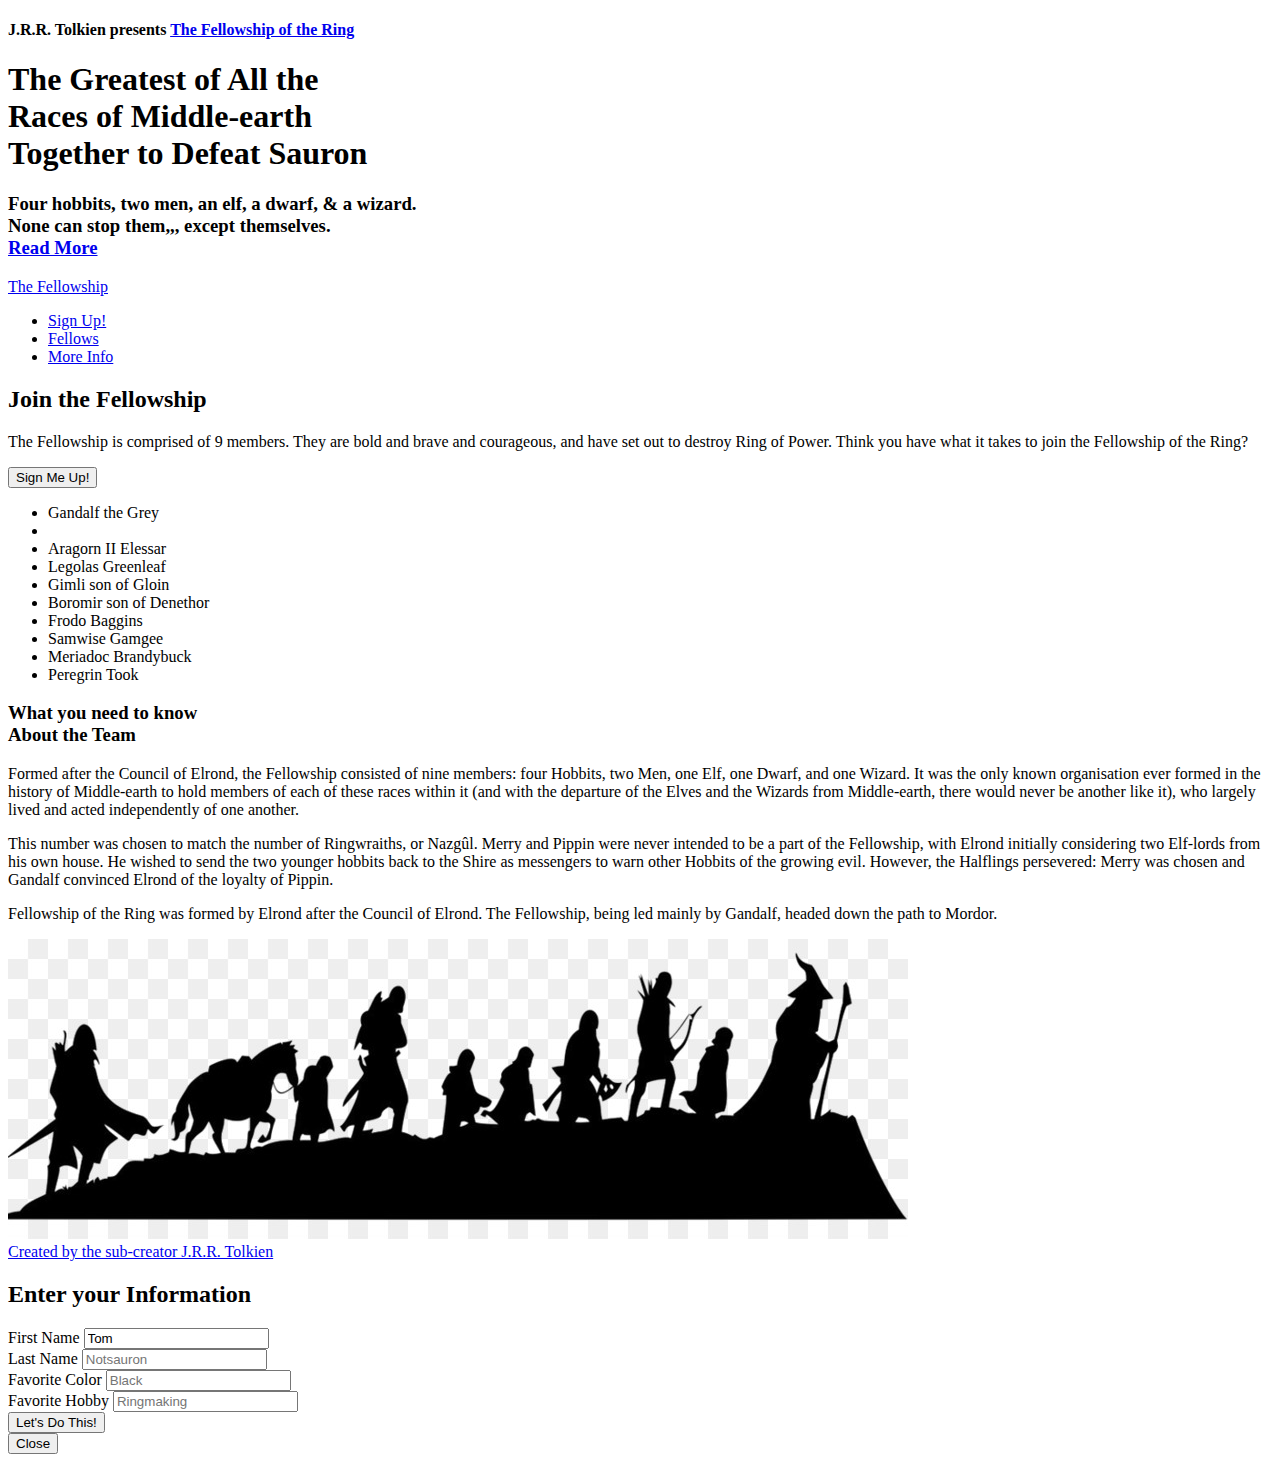
==== fellowship.html @ 7d5fa049 "created html for fellowship site" ====
<!DOCTYPE html>
<html>
    
    <head>
        <title></title>
        <link rel="stylesheet" type="text/css" href="css/fellowship.css">
    </head>

    <body>
        <div class="fellowship-banner">
            <div class="wrapper">
                <h4>J.R.R. Tolkien presents <a href="https://lotr.fandom.com/wiki/Fellowship_of_the_Ring_(group)">The Fellowship of the Ring</a></h4>
                <h1>The Greatest of All the <br> 
                    Races of Middle-earth <br> 
                    Together to Defeat Sauron</h1>
                    <h3>Four hobbits, two men, an elf, a dwarf, &amp; a wizard.<br>
                        None can stop them,,, except themselves.<br>
                        <a class="cta alt" href="#read-more">Read More</a>
                    </h3>
            </div>
            <div class="character1"></div>
            <div class="character2"></div>
            <div class="character3"></div>
        </div>
        <nav>
            <a href="#" class="logo">The Fellowship</a>
            <ul>
                <li><a href="#">Sign Up!</a></li>
                <li><a href="#fellows">Fellows</a></li>
                <li><a href="#read-more">More Info</a></li>
            </ul>

        </nav>
        <div class="more-info" id="read-more">
            <h2>Join the Fellowship</h2>
            <p>The Fellowship is comprised of 9 members. They are bold and brave and courageous, and have set out to destroy <span class="highlight"> Ring of Power.</span> Think you have what it takes to join the Fellowship of the Ring?</p>
            <button class="cta">Sign Me Up!</button>
        </div>
        <div class="sep">

        </div>
        <div class="fellows" id="fellows">
            <ul class="nb-list">
                <li class="gray">Gandalf the Grey</li>
                <li>&nbsp;</li>
                <li class="blue dragging">Aragorn II Elessar</li>
                <li class="green">Legolas Greenleaf</li>
                <li class="brown">Gimli son of Gloin</li>
                <li class="red">Boromir son of Denethor</li>
                <li class="yellow">Frodo Baggins</li>
                <li class="gray">Samwise Gamgee</li>
                <li class="blue">Meriadoc Brandybuck</li>
                <li class="green">Peregrin Took</li>
            </ul>
            <h3>What you need to know<br>
                About the Team</h3>
                <p>Formed after the Council of Elrond, the Fellowship consisted of nine members: four Hobbits, two Men, one Elf, one Dwarf, and one Wizard. It was the only known organisation ever formed in the history of Middle-earth to hold members of each of these races within it (and with the departure of the Elves and the Wizards from Middle-earth, there would never be another like it), who largely lived and acted independently of one another.</p>
                <p>This number was chosen to match the number of Ringwraiths, or Nazgûl. Merry and Pippin were never intended to be a part of the Fellowship, with Elrond initially considering two Elf-lords from his own house. He wished to send the two younger hobbits back to the Shire as messengers to warn other Hobbits of the growing evil. However, the Halflings persevered: Merry was chosen and Gandalf convinced Elrond of the loyalty of Pippin.</p>
                <p>Fellowship of the Ring was formed by Elrond after the Council of Elrond. The Fellowship, being led mainly by Gandalf, headed down the path to Mordor.</p>
        </div>
        <div class="sep">

        </div>
        <img src="img/fellowship.png" alt="The Fellowship of the Ring">
    </body>

    <footer>
        <a href="https://lotr.fandom.com/wiki/J.R.R._Tolkien">Created by the sub-creator J.R.R. Tolkien</a>
    </footer>
    <div class="popup">
        <div class="blanket"></div>
        <div class="content">
            <h2>Enter your Information</h2>
            <form action="">
                <div class="item">
                    <label>First Name</label>
                    <input type="text" placeholder="Annatar" value="Tom">
                </div>
                <div class="item">
                    <label>Last Name</label>
                    <input type="text" placeholder="Notsauron">
                </div>
                <div class="item">
                    <label>Favorite Color</label>
                    <input type="text" placeholder="Black">
                </div>
                <div class="item">
                    <label>Favorite Hobby</label>
                    <input type="text" placeholder="Ringmaking">
                </div>
                <button class="cta">Let's Do This!</button>
            </form>
            <button class="close">Close</button>
        </div>
    </div>

</html>
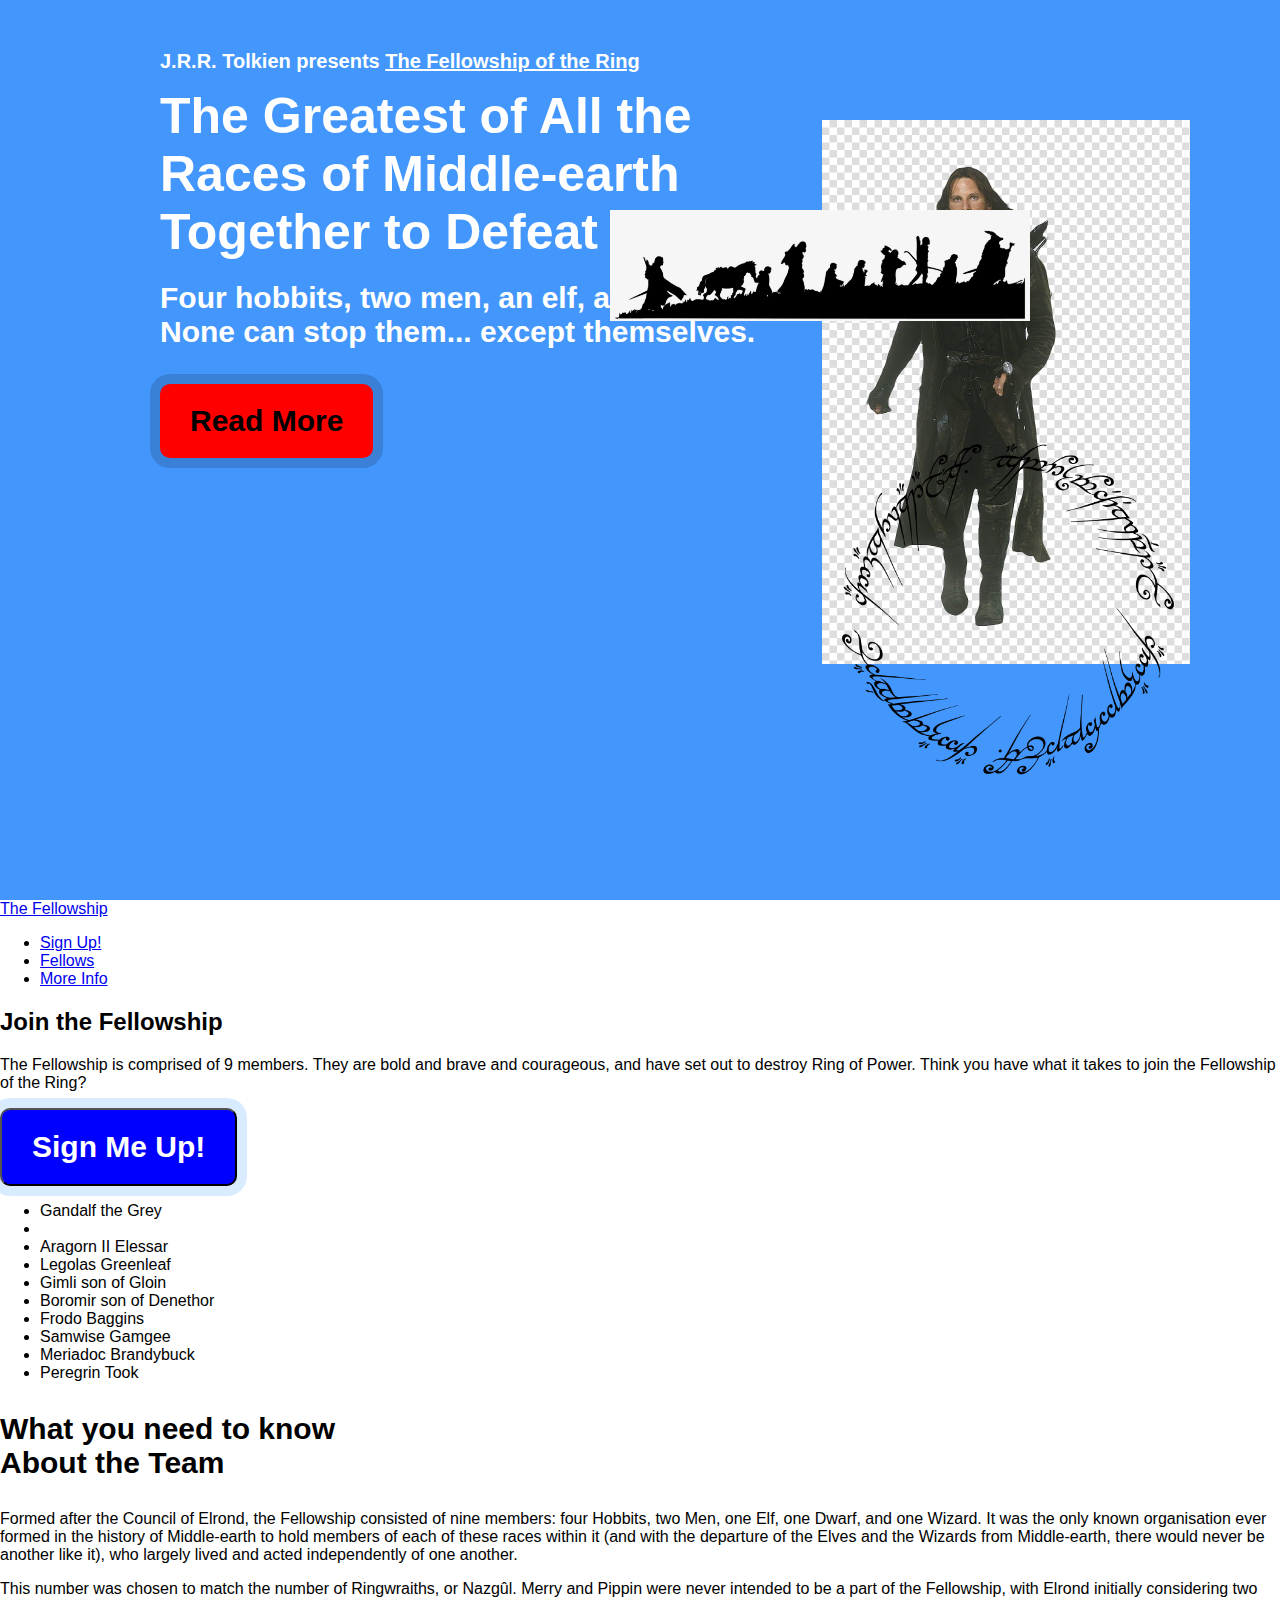
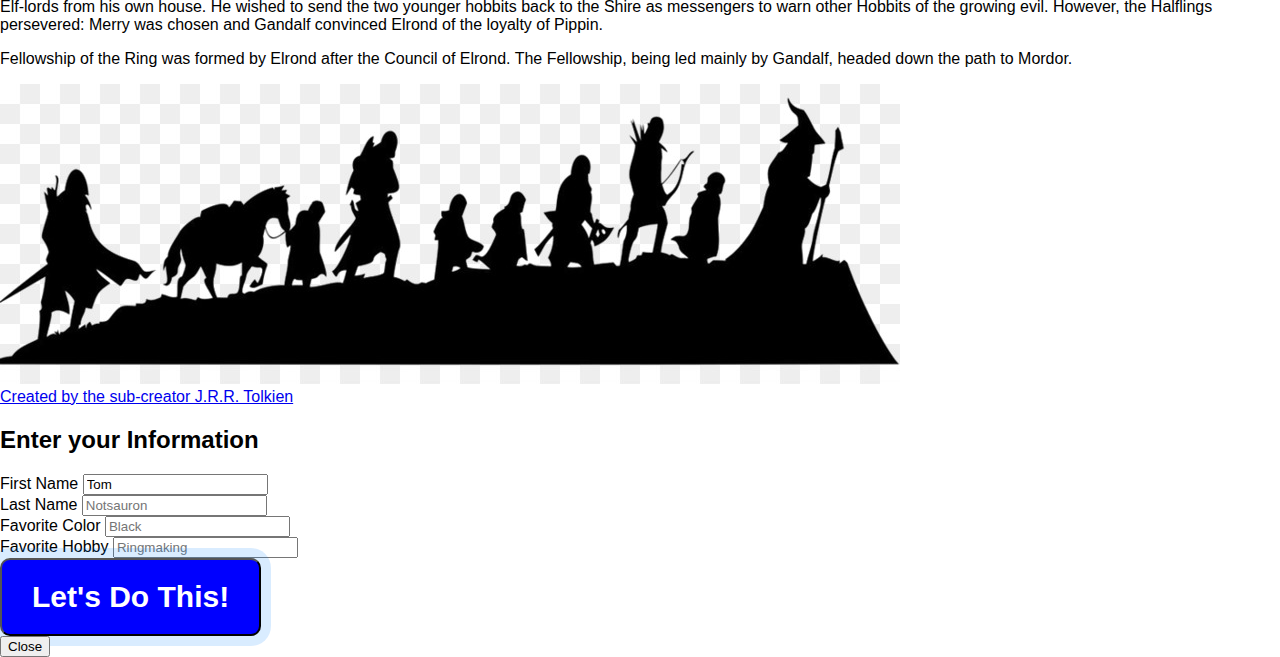
==== commit 53d738ab: "fellowship banner styling" ====
--- a/fellowship.html
+++ b/fellowship.html
@@ -14,9 +14,9 @@
                     Races of Middle-earth <br> 
                     Together to Defeat Sauron</h1>
                     <h3>Four hobbits, two men, an elf, a dwarf, &amp; a wizard.<br>
-                        None can stop them,,, except themselves.<br>
-                        <a class="cta alt" href="#read-more">Read More</a>
+                        None can stop them... except themselves.<br>
                     </h3>
+                    <a class="cta alt" href="#read-more">Read More</a>
             </div>
             <div class="character1"></div>
             <div class="character2"></div>
--- a/css/fellowship.css
+++ b/css/fellowship.css
@@ -0,0 +1,115 @@
+body, html{
+    font-family: fantasy, sans-serif;
+    padding: 0;
+    margin: 0;
+}
+
+h1{
+    font-weight: 800;
+    font-size: 50px;
+}
+
+.fellowship-banner h1{
+    color: white;
+    margin: 14px 0 20px;
+}
+
+h4{
+    font-weight: bold;
+    font-size: 20px;
+
+}
+
+.fellowship-banner h4,
+.fellowship-banner h4 a{
+    color: white;
+    margin: 0;
+}
+
+h3{
+    font-weight: bold;
+    font-size: 30px;
+}
+
+.fellowship-banner h3{
+    color: white;
+    margin: 0 0 35px;
+}
+
+.fellowship-banner{
+    background-color: #4397FC;
+    min-height: 100vh;
+    padding: 50px 20px;
+    box-sizing: border-box;
+    position: relative;
+    overflow: hidden;
+}
+
+.character1{
+    background: url('../img/aragorn.png') no-repeat 0 0;
+    background-size: 100%;
+    width: 368px;
+    height: 543.5px;
+    position: absolute; top: 120px; right: 90px;
+}
+
+.character2{
+    background: url('../img/fellowship1.png') no-repeat 0 0;
+    background-size: 100%;
+    width: 420px;
+    height: 415px;
+    position: absolute; top: 210px; right: 250px;
+}
+
+.character3{
+    background: url('../img/one-ring2.png') no-repeat 0 0;
+    background-size: 100%;
+    width: 364px;
+    height: 398.5px;
+    position: absolute; bottom: 75px; right: 90px;
+    background-color: transparent;    
+}
+
+a.cta,
+button.cta{
+    font-size: 30px;
+    font-weight: bold;
+    color: white;
+    background: blue;
+    display: inline-block;
+    box-shadow: 0 0 0 10px rgba(0,127,255,.15);
+    padding: 20px 30px;
+    border-radius: 10px;
+    text-decoration: none;
+}
+
+a.cta.alt,
+button.cta.alt{
+    background-color: red;
+    box-shadow: 0 0 0 10px rgba(0,0,0,.15);
+    color: black;
+}
+
+.wrapper{
+    width: 960px;
+    margin: 0 auto;
+}
+
+/*
+
+ <div class="fellowship-banner">
+            <div class="wrapper">
+                <h4>J.R.R. Tolkien presents <a href="https://lotr.fandom.com/wiki/Fellowship_of_the_Ring_(group)">The Fellowship of the Ring</a></h4>
+                <h1>The Greatest of All the <br> 
+                    Races of Middle-earth <br> 
+                    Together to Defeat Sauron</h1>
+                    <h3>Four hobbits, two men, an elf, a dwarf, &amp; a wizard.<br>
+                        None can stop them... except themselves.<br>
+                        <a class="cta alt" href="#read-more">Read More</a>
+                    </h3>
+            </div>
+                <div class="character1"></div>
+                <div class="character2"></div>
+                <div class="character3"></div>
+        </div>
+*/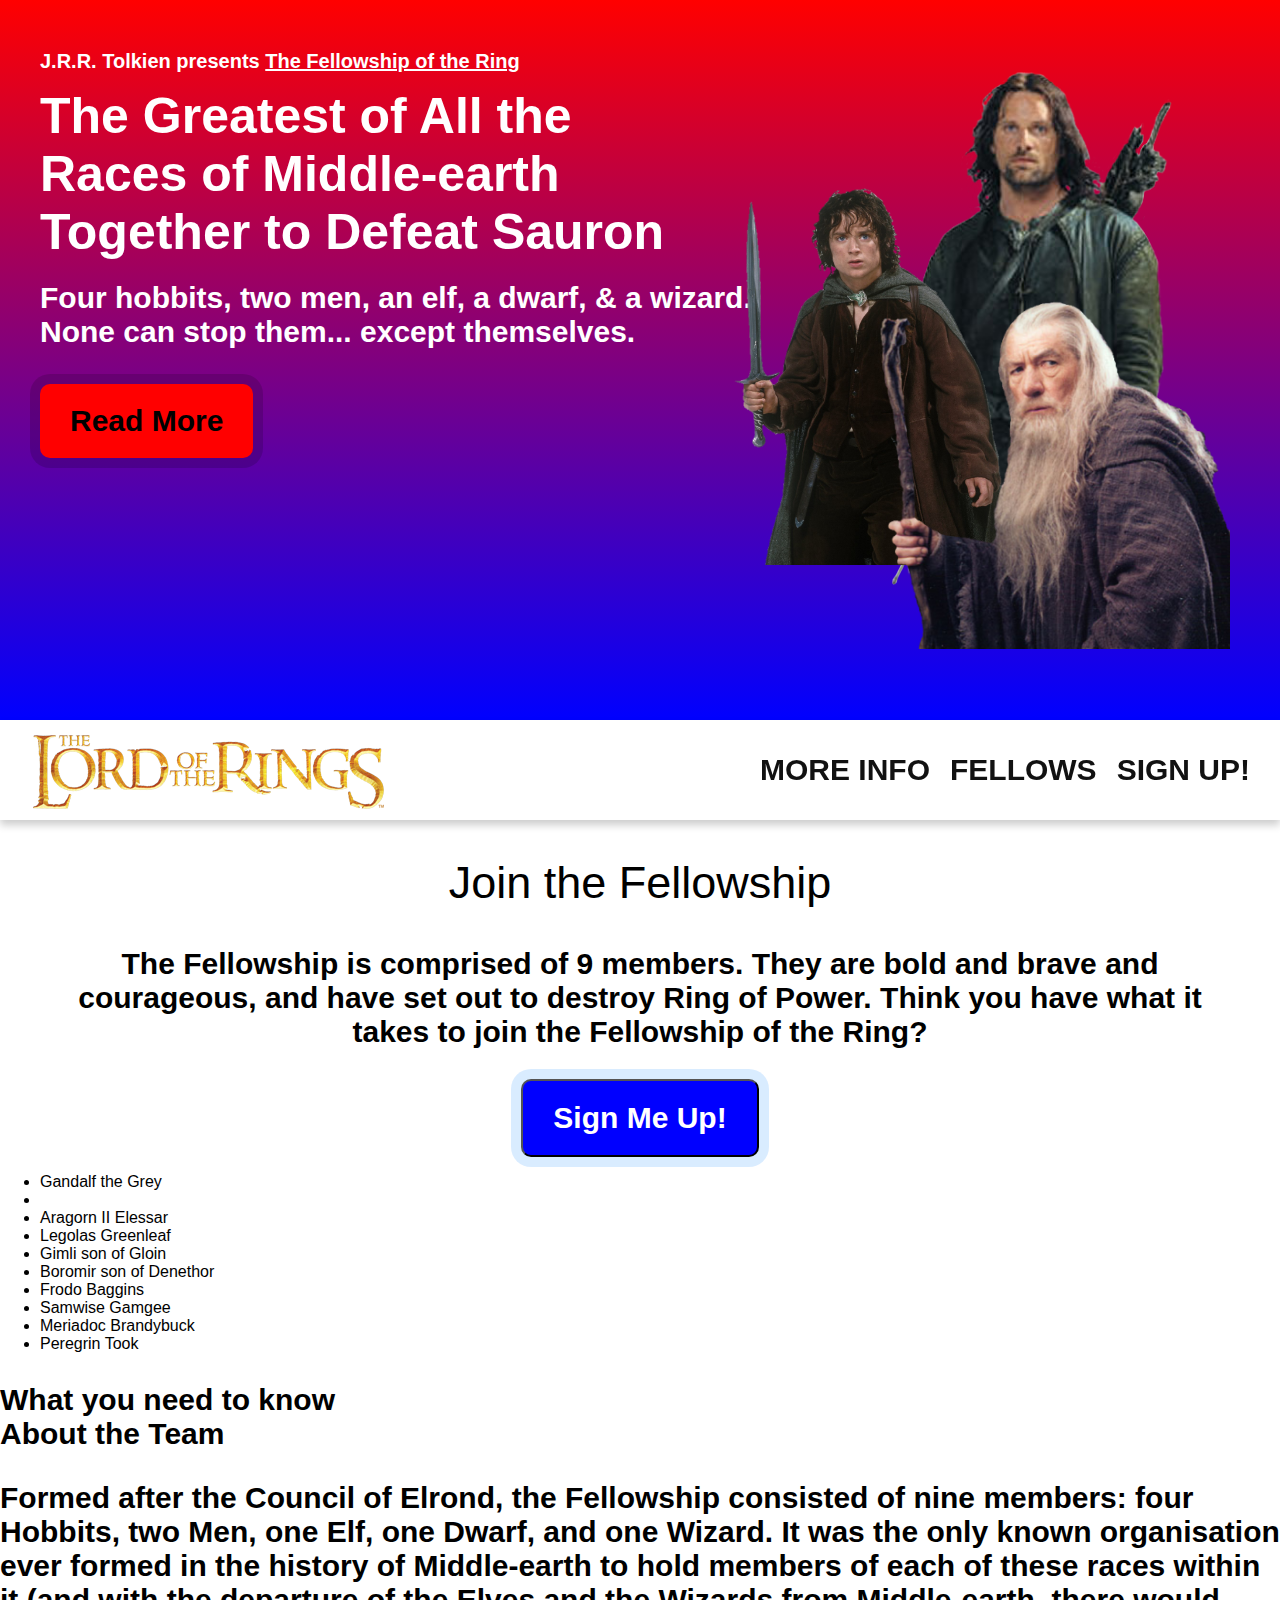
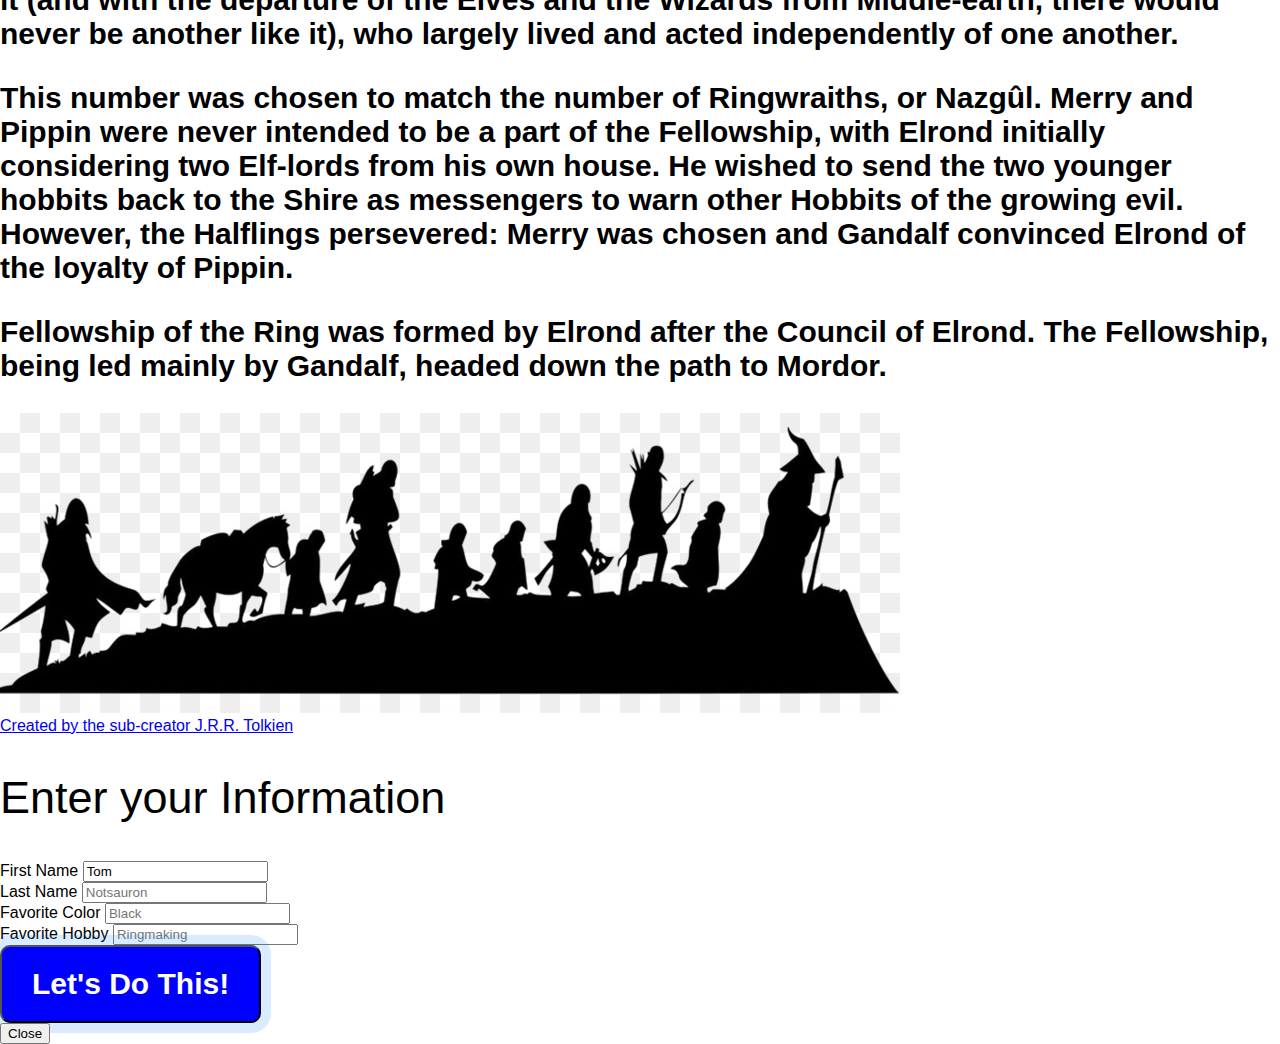
==== commit c9b3ab02: "nav styling and read more styling" ====
--- a/fellowship.html
+++ b/fellowship.html
@@ -9,11 +9,11 @@
     <body>
         <div class="fellowship-banner">
             <div class="wrapper">
-                <h4>J.R.R. Tolkien presents <a href="https://lotr.fandom.com/wiki/Fellowship_of_the_Ring_(group)">The Fellowship of the Ring</a></h4>
+                <h4>J.R.R. Tolkien presents <a href="https://lotr.fandom.com/wiki/Fellowship_of_the_Ring_(group)" target="_blank">The Fellowship of the Ring</a></h4>
                 <h1>The Greatest of All the <br> 
                     Races of Middle-earth <br> 
                     Together to Defeat Sauron</h1>
-                    <h3>Four hobbits, two men, an elf, a dwarf, &amp; a wizard.<br>
+                    <h3>Four hobbits, two men, an elf, a dwarf, &amp; a wizard.<br> 
                         None can stop them... except themselves.<br>
                     </h3>
                     <a class="cta alt" href="#read-more">Read More</a>
@@ -22,6 +22,7 @@
             <div class="character2"></div>
             <div class="character3"></div>
         </div>
+        <div id="read-more"></div>
         <nav>
             <a href="#" class="logo">The Fellowship</a>
             <ul>
@@ -31,14 +32,16 @@
             </ul>
 
         </nav>
-        <div class="more-info" id="read-more">
+        <div class="more-info">
+            <div class="wrapper">
             <h2>Join the Fellowship</h2>
             <p>The Fellowship is comprised of 9 members. They are bold and brave and courageous, and have set out to destroy <span class="highlight"> Ring of Power.</span> Think you have what it takes to join the Fellowship of the Ring?</p>
             <button class="cta">Sign Me Up!</button>
         </div>
+        </div>
         <div class="sep">
+        </div>
 
-        </div>
         <div class="fellows" id="fellows">
             <ul class="nb-list">
                 <li class="gray">Gandalf the Grey</li>
@@ -65,7 +68,7 @@
     </body>
 
     <footer>
-        <a href="https://lotr.fandom.com/wiki/J.R.R._Tolkien">Created by the sub-creator J.R.R. Tolkien</a>
+        <a href="https://lotr.fandom.com/wiki/J.R.R._Tolkien" target="_blank">Created by the sub-creator J.R.R. Tolkien</a>
     </footer>
     <div class="popup">
         <div class="blanket"></div>
--- a/css/fellowship.css
+++ b/css/fellowship.css
@@ -7,6 +7,11 @@
 h1{
     font-weight: 800;
     font-size: 50px;
+}
+
+h2{
+    font-weight: 300;
+    font-size: 45px;
 }
 
 .fellowship-banner h1{
@@ -37,37 +42,36 @@
 }
 
 .fellowship-banner{
-    background-color: #4397FC;
-    min-height: 100vh;
-    padding: 50px 20px;
+    background: linear-gradient(red,blue);
+    min-height: 80vh;
+    padding: 50px 10px;
     box-sizing: border-box;
     position: relative;
     overflow: hidden;
 }
 
 .character1{
-    background: url('../img/aragorn.png') no-repeat 0 0;
+    background: url('../img/aragorn1.png') no-repeat 0 0;
     background-size: 100%;
     width: 368px;
     height: 543.5px;
-    position: absolute; top: 120px; right: 90px;
+    position: absolute; top: 50px; right: 75px;
 }
 
 .character2{
-    background: url('../img/fellowship1.png') no-repeat 0 0;
+    background: url('../img/frodo.png') no-repeat 0 0;
     background-size: 100%;
     width: 420px;
     height: 415px;
-    position: absolute; top: 210px; right: 250px;
+    position: absolute; top: 150px; right: 200px;
 }
 
 .character3{
-    background: url('../img/one-ring2.png') no-repeat 0 0;
+    background: url('../img/gandalf.png') no-repeat 0 0;
     background-size: 100%;
     width: 364px;
     height: 398.5px;
-    position: absolute; bottom: 75px; right: 90px;
-    background-color: transparent;    
+    position: absolute; top: 250px; right: 50px;
 }
 
 a.cta,
@@ -91,11 +95,11 @@
 }
 
 .wrapper{
-    width: 960px;
+    width: 1200px;
     margin: 0 auto;
 }
 
-/*
+/* All of the above coding is for the following HTML banner...
 
  <div class="fellowship-banner">
             <div class="wrapper">
@@ -112,4 +116,80 @@
                 <div class="character2"></div>
                 <div class="character3"></div>
         </div>
+*/
+
+nav{
+    height: 100px;
+    background-color: white;
+    box-shadow: 0 5px 8px rgba(0,0,0,.2);
+    position: sticky;
+    top: 0;
+}
+
+nav .logo{
+    display: block;
+    width: 358px;
+    height: 84px;
+    position: absolute; top: 50%; left: 30px;
+    margin-top: -40px;
+    background: url('../img/lotr-logo.png') no-repeat 0 0;
+    background-size: 100%;
+    overflow: hidden;
+    text-indent: -999px;
+}
+
+nav ul{
+    padding: 0;
+    margin: 0 20px 0 0;
+}
+
+nav ul li{
+    margin: 0;
+    padding: 0;
+    display: block;
+    float: right;
+}
+
+nav ul li a{
+    display: block;
+    height: 100%;
+    box-sizing: border-box;
+    font-size: 30px;
+    text-transform: uppercase;
+    font-weight: bold;
+    color: #111111;
+    text-decoration: none;
+    padding: 35px 10px;
+    line-height: 30px;
+}
+
+/*All of the above coding is for the nav bar...
+
+<nav>
+<a href="#" class="logo">The Fellowship</a>
+<ul>
+    <li><a href="#">Sign Up!</a></li>
+    <li><a href="#fellows">Fellows</a></li>
+    <li><a href="#read-more">More Info</a></li>
+</ul>
+*/
+
+.more-info{
+    text-align: center;
+}
+
+p{
+    font-weight: bold;
+    font-size: 30px;
+    margin: 30px 0;
+}
+
+/*A ll of the above coding is for the read-more section...
+
+        <div class="more-info" id="read-more">
+            <h2>Join the Fellowship</h2>
+            <p>The Fellowship is comprised of 9 members. They are bold and brave and courageous, and have set out to destroy <span class="highlight"> Ring of Power.</span> Think you have what it takes to join the Fellowship of the Ring?</p>
+            <button class="cta">Sign Me Up!</button>
+        </div>
+
 */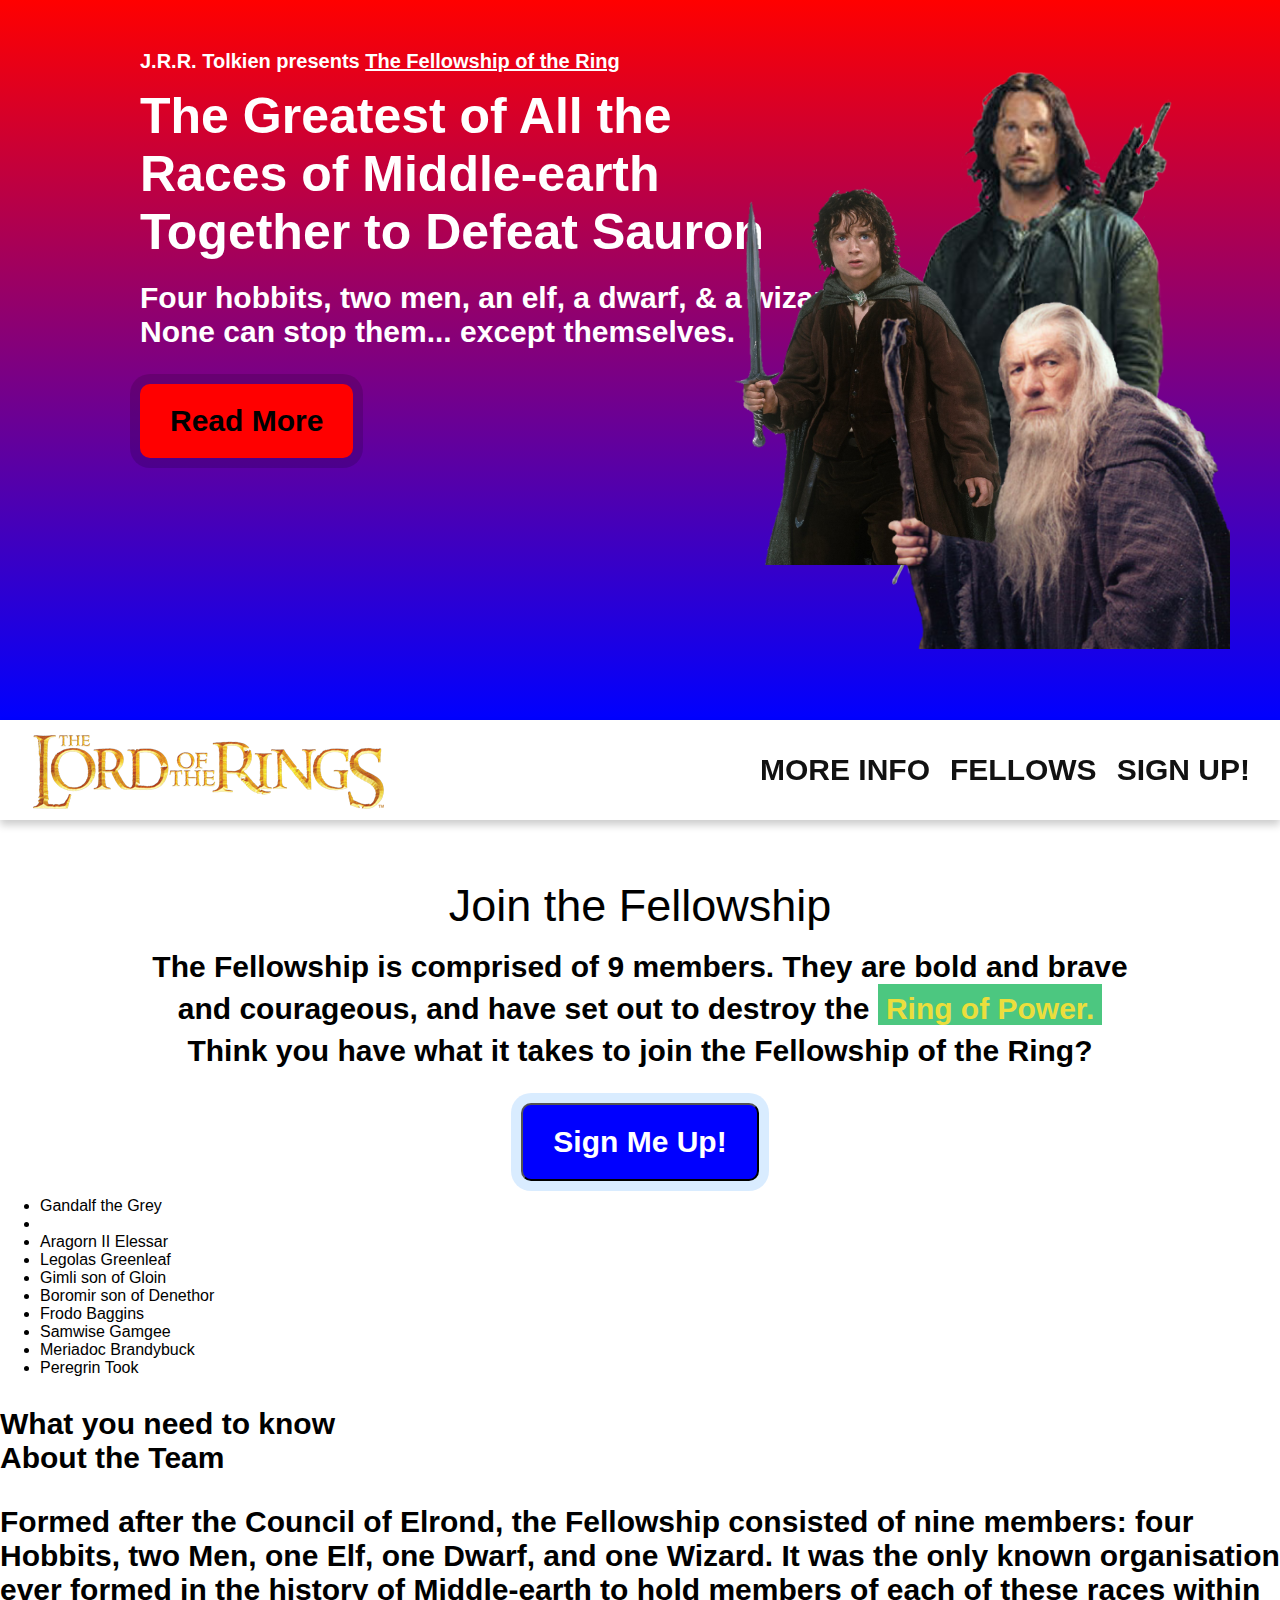
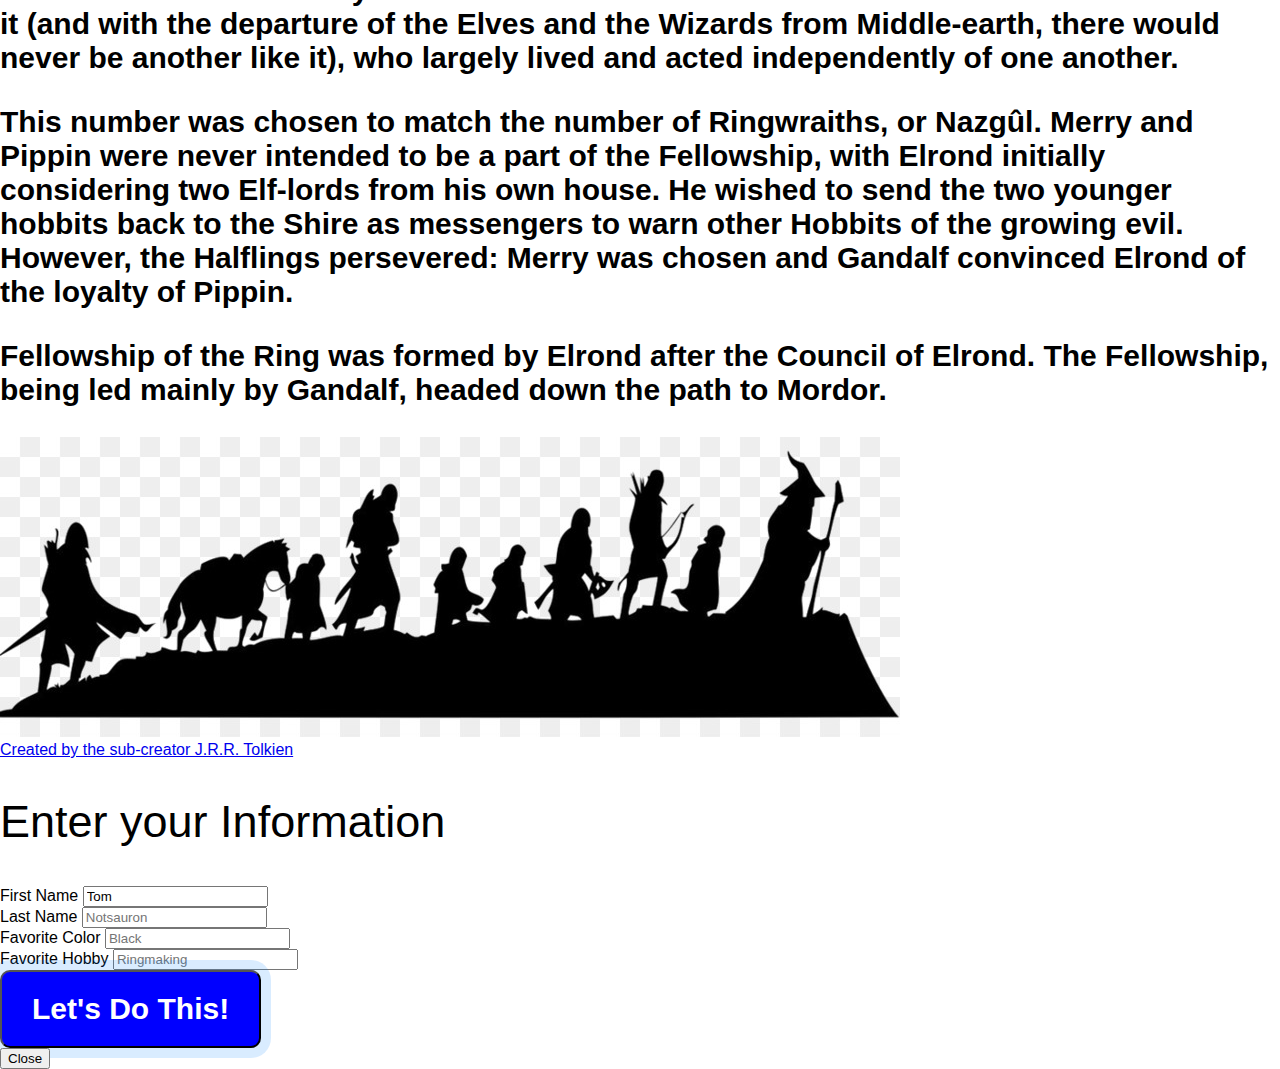
==== commit 7b187b22: "tightened up the read more section" ====
--- a/fellowship.html
+++ b/fellowship.html
@@ -35,7 +35,7 @@
         <div class="more-info">
             <div class="wrapper">
             <h2>Join the Fellowship</h2>
-            <p>The Fellowship is comprised of 9 members. They are bold and brave and courageous, and have set out to destroy <span class="highlight"> Ring of Power.</span> Think you have what it takes to join the Fellowship of the Ring?</p>
+            <p>The Fellowship is comprised of 9 members. They are bold and brave and courageous, and have set out to destroy the <span class="highlight">Ring of Power.</span> Think you have what it takes to join the Fellowship of the Ring?</p>
             <button class="cta">Sign Me Up!</button>
         </div>
         </div>
--- a/css/fellowship.css
+++ b/css/fellowship.css
@@ -95,7 +95,7 @@
 }
 
 .wrapper{
-    width: 1200px;
+    width: 1000px;
     margin: 0 auto;
 }
 
@@ -184,6 +184,23 @@
     margin: 30px 0;
 }
 
+.more-info p{
+    margin: 18px 0 35px;
+}
+
+.more-info h2{
+    margin: 60px 0 0 0;
+}
+
+.highlight{
+    background-color: #4CC780;
+    color: #EBDE3C;
+    padding: 8px 8px 0 8px;
+    line-height: 50px;
+    display: inline;
+    font-weight: bolder;
+}
+
 /*A ll of the above coding is for the read-more section...
 
         <div class="more-info" id="read-more">
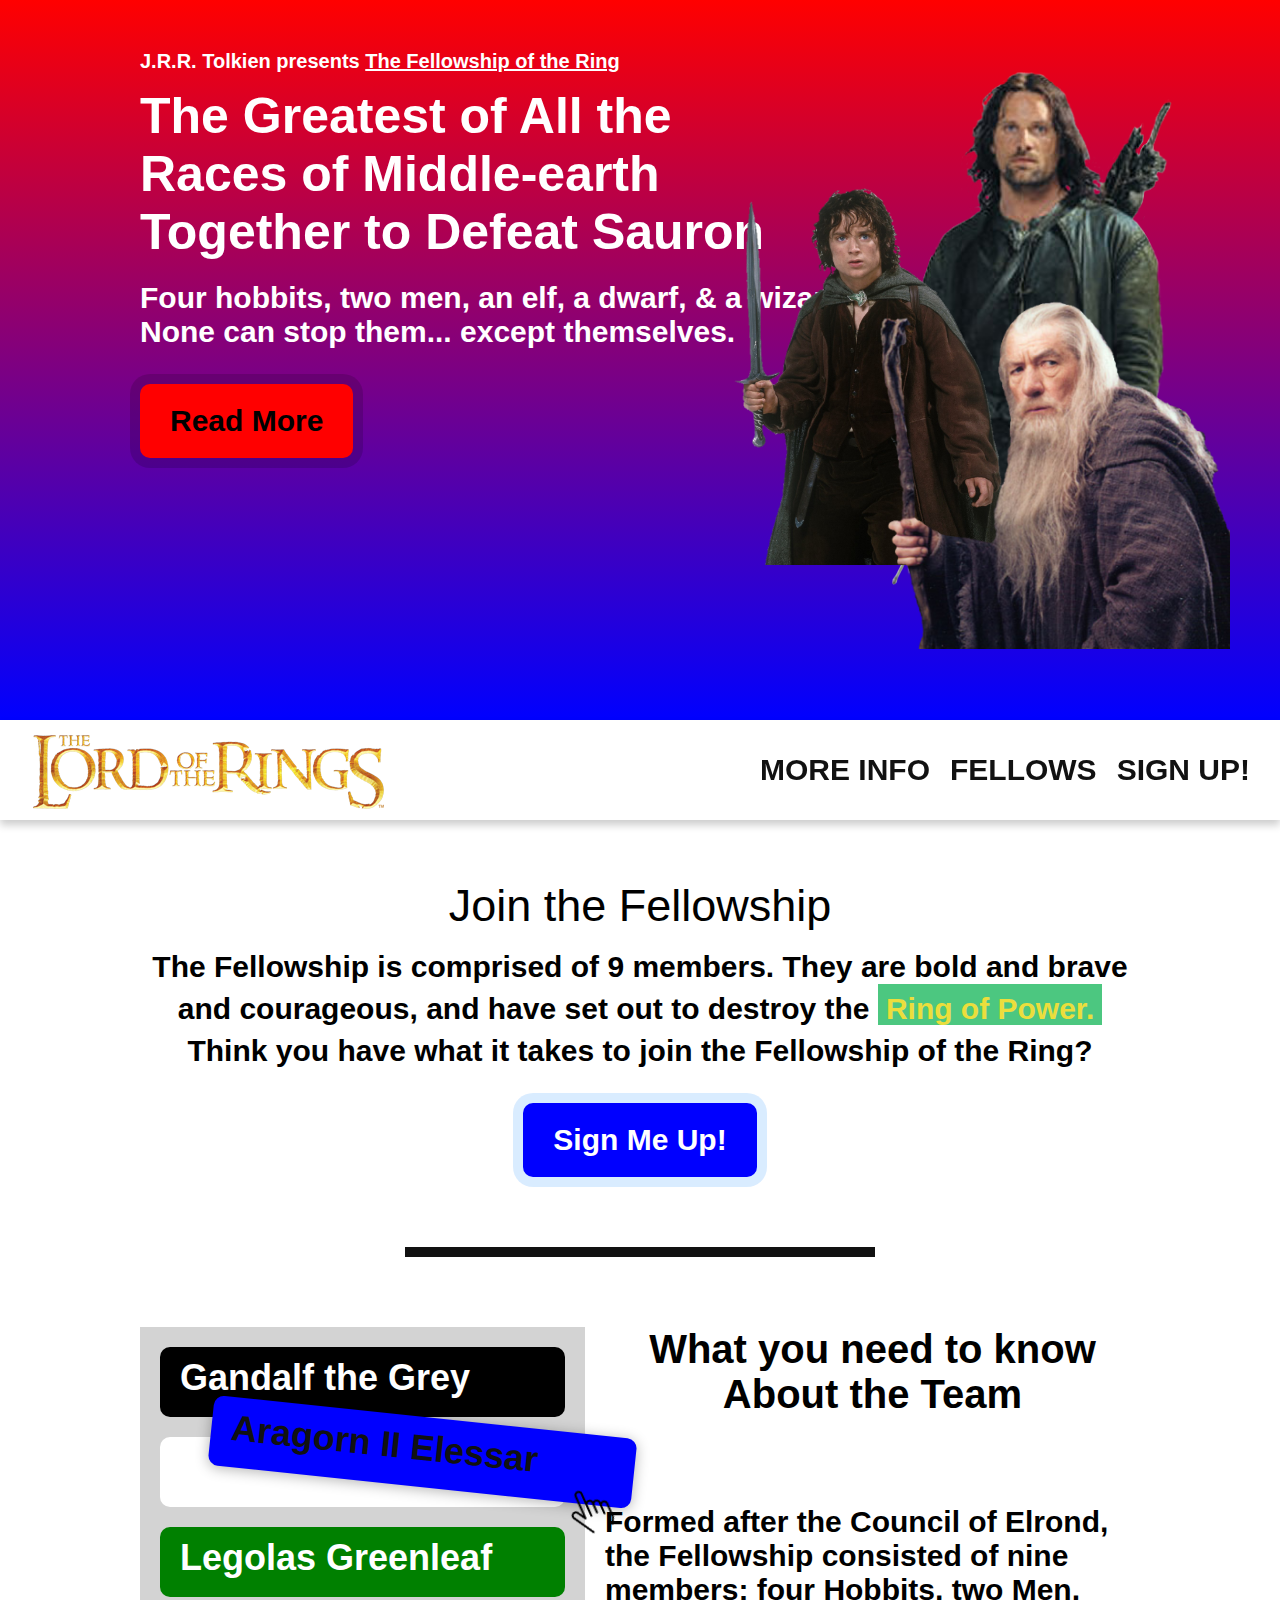
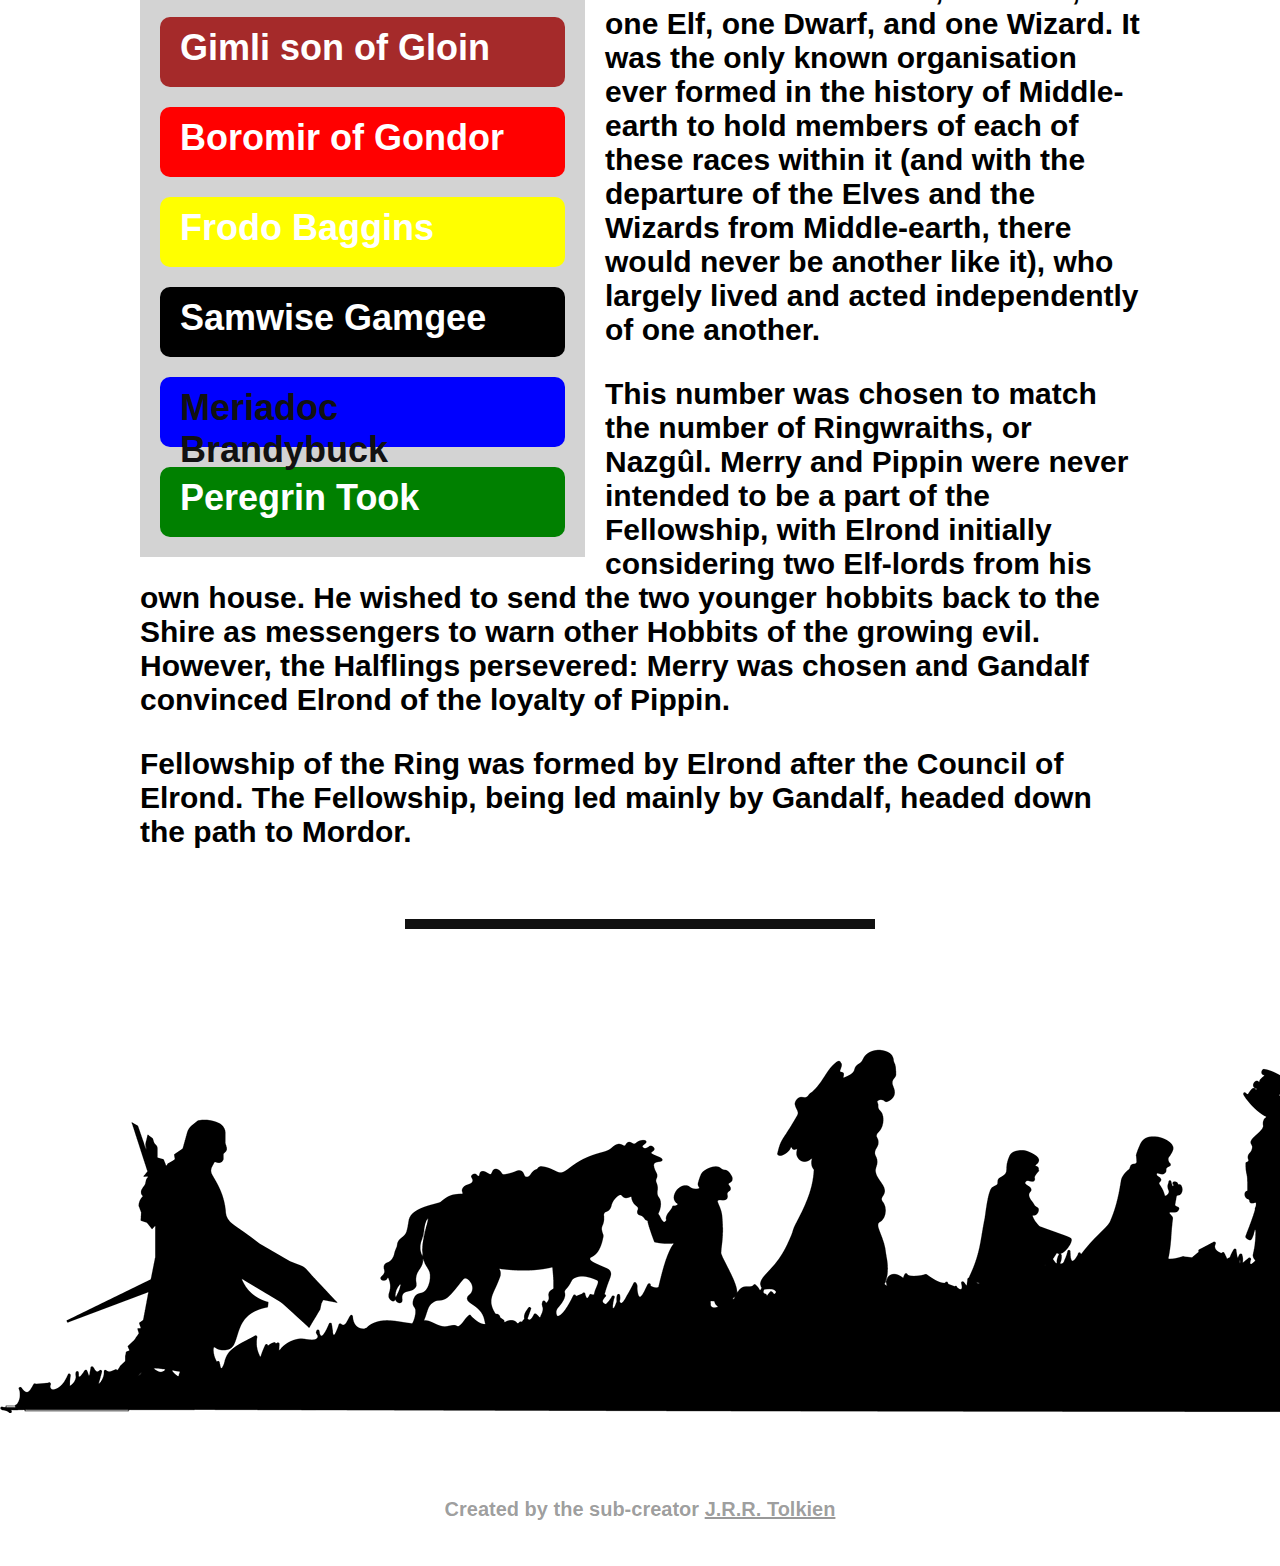
==== commit 40b2fe0f: "story section, footer styling" ====
--- a/fellowship.html
+++ b/fellowship.html
@@ -43,13 +43,14 @@
         </div>
 
         <div class="fellows" id="fellows">
+            <div class="wrapper">
             <ul class="nb-list">
                 <li class="gray">Gandalf the Grey</li>
-                <li>&nbsp;</li>
+                <li class="nothing"></li>
                 <li class="blue dragging">Aragorn II Elessar</li>
                 <li class="green">Legolas Greenleaf</li>
                 <li class="brown">Gimli son of Gloin</li>
-                <li class="red">Boromir son of Denethor</li>
+                <li class="red">Boromir of Gondor</li>
                 <li class="yellow">Frodo Baggins</li>
                 <li class="gray">Samwise Gamgee</li>
                 <li class="blue">Meriadoc Brandybuck</li>
@@ -57,18 +58,22 @@
             </ul>
             <h3>What you need to know<br>
                 About the Team</h3>
-                <p>Formed after the Council of Elrond, the Fellowship consisted of nine members: four Hobbits, two Men, one Elf, one Dwarf, and one Wizard. It was the only known organisation ever formed in the history of Middle-earth to hold members of each of these races within it (and with the departure of the Elves and the Wizards from Middle-earth, there would never be another like it), who largely lived and acted independently of one another.</p>
+                &nbsp;
+                <p> Formed after the Council of Elrond, the Fellowship consisted of nine members: four Hobbits, two Men, one Elf, one Dwarf, and one Wizard. It was the only known organisation ever formed in the history of Middle-earth to hold members of each of these races within it (and with the departure of the Elves and the Wizards from Middle-earth, there would never be another like it), who largely lived and acted independently of one another.</p>
                 <p>This number was chosen to match the number of Ringwraiths, or Nazgûl. Merry and Pippin were never intended to be a part of the Fellowship, with Elrond initially considering two Elf-lords from his own house. He wished to send the two younger hobbits back to the Shire as messengers to warn other Hobbits of the growing evil. However, the Halflings persevered: Merry was chosen and Gandalf convinced Elrond of the loyalty of Pippin.</p>
                 <p>Fellowship of the Ring was formed by Elrond after the Council of Elrond. The Fellowship, being led mainly by Gandalf, headed down the path to Mordor.</p>
+            </div>
         </div>
         <div class="sep">
 
         </div>
-        <img src="img/fellowship.png" alt="The Fellowship of the Ring">
+        <img class="fellowship-image" src="img/fellowship.png" alt="The Fellowship of the Ring">
     </body>
 
     <footer>
-        <a href="https://lotr.fandom.com/wiki/J.R.R._Tolkien" target="_blank">Created by the sub-creator J.R.R. Tolkien</a>
+        <div class="wrapper">
+            Created by the sub-creator <a href="https://lotr.fandom.com/wiki/J.R.R._Tolkien" target="_blank">J.R.R. Tolkien</a>
+        </div>
     </footer>
     <div class="popup">
         <div class="blanket"></div>
--- a/css/fellowship.css
+++ b/css/fellowship.css
@@ -85,6 +85,15 @@
     padding: 20px 30px;
     border-radius: 10px;
     text-decoration: none;
+    outline: none;
+    border: none;
+    cursor: pointer;
+}
+
+
+a.cta:active,
+button.cta:active{
+    opacity: .7;
 }
 
 a.cta.alt,
@@ -124,6 +133,7 @@
     box-shadow: 0 5px 8px rgba(0,0,0,.2);
     position: sticky;
     top: 0;
+    z-index: 1;
 }
 
 nav .logo{
@@ -201,7 +211,7 @@
     font-weight: bolder;
 }
 
-/*A ll of the above coding is for the read-more section...
+/* All of the above coding is for the read-more section...
 
         <div class="more-info" id="read-more">
             <h2>Join the Fellowship</h2>
@@ -209,4 +219,119 @@
             <button class="cta">Sign Me Up!</button>
         </div>
 
-*/+*/
+
+.sep{
+    width: 470px;
+    height: 10px;
+    background-color: #111111;
+    margin: 70px auto;
+}
+
+.nb-list{
+    width: 445px;
+    padding: 20px 20px 0 20px;
+    box-sizing: border-box;
+    background-color: lightgray;
+    float: left;
+    margin: 0 20px 20px 0;
+    position: relative;
+}
+.fellows h3{
+    font-size: 40px;
+    font-weight: 800;
+    text-align: center;
+}
+
+.nb-list li{
+    height: 70px;
+    border-radius: 10px;
+    font-size: 36px;
+    color: white;
+    font-weight: bold;
+    display: block;
+    margin-bottom: 20px;
+    padding: 10px 20px;
+    box-sizing: border-box;
+}
+
+.nb-list li.gray{background-color: black;}
+.nb-list li.nothing{background-color: #fff;}
+.nb-list li.blue{
+    background-color: blue;
+    color: #111111;
+}
+.nb-list li.green{background-color: green;}
+.nb-list li.brown{background-color: brown;}
+.nb-list li.red{background-color: red;}
+.nb-list li.yellow{background-color: yellow;}
+
+.nb-list li.dragging{
+    position: absolute;
+    top: 90px;
+    left: 70px;
+    right: -50px;
+    transform: rotate(6deg);
+    box-shadow: 0 2px 14px rgba(0,0,0,.3);
+}
+
+.nb-list li.dragging:after{
+    content:'';
+    display: block;
+    position: absolute;
+    width: 50px;
+    height: 50px;
+    background: url('../img/pointer.png') no-repeat 0 0;
+    background-size: 100%;
+    bottom: -30px;
+    left: 85%;
+    transform: rotate(-30deg);
+}
+
+.fellowship-image{
+    display: block;
+    margin: 0 auto;
+}
+
+footer{
+    text-align: center;
+    color: rgba(0,0,0,.4);
+    font-size: 20px;
+    margin: 85px 0 45px;
+    font-weight: bold;
+}
+
+footer a{
+    color: rgba(0,0,0,.4);
+}
+
+/* All of the above coding is for the separator and the Team section...
+
+ <div class="sep">
+        </div>
+
+        <div class="fellows" id="fellows">
+            <ul class="nb-list">
+                <li class="gray">Gandalf the Grey</li>
+                <li>&nbsp;</li>
+                <li class="blue dragging">Aragorn II Elessar</li>
+                <li class="green">Legolas Greenleaf</li>
+                <li class="brown">Gimli son of Gloin</li>
+                <li class="red">Boromir son of Denethor</li>
+                <li class="yellow">Frodo Baggins</li>
+                <li class="gray">Samwise Gamgee</li>
+                <li class="blue">Meriadoc Brandybuck</li>
+                <li class="green">Peregrin Took</li>
+            </ul>
+            <h3>What you need to know<br>
+                About the Team</h3>
+                <p>Formed after the Council of Elrond, the Fellowship consisted of nine members: four Hobbits, two Men, one Elf, one Dwarf, and one Wizard. It was the only known organisation ever formed in the history of Middle-earth to hold members of each of these races within it (and with the departure of the Elves and the Wizards from Middle-earth, there would never be another like it), who largely lived and acted independently of one another.</p>
+                <p>This number was chosen to match the number of Ringwraiths, or Nazgûl. Merry and Pippin were never intended to be a part of the Fellowship, with Elrond initially considering two Elf-lords from his own house. He wished to send the two younger hobbits back to the Shire as messengers to warn other Hobbits of the growing evil. However, the Halflings persevered: Merry was chosen and Gandalf convinced Elrond of the loyalty of Pippin.</p>
+                <p>Fellowship of the Ring was formed by Elrond after the Council of Elrond. The Fellowship, being led mainly by Gandalf, headed down the path to Mordor.</p>
+        </div>
+
+*/
+
+.popup{
+    display: none;
+}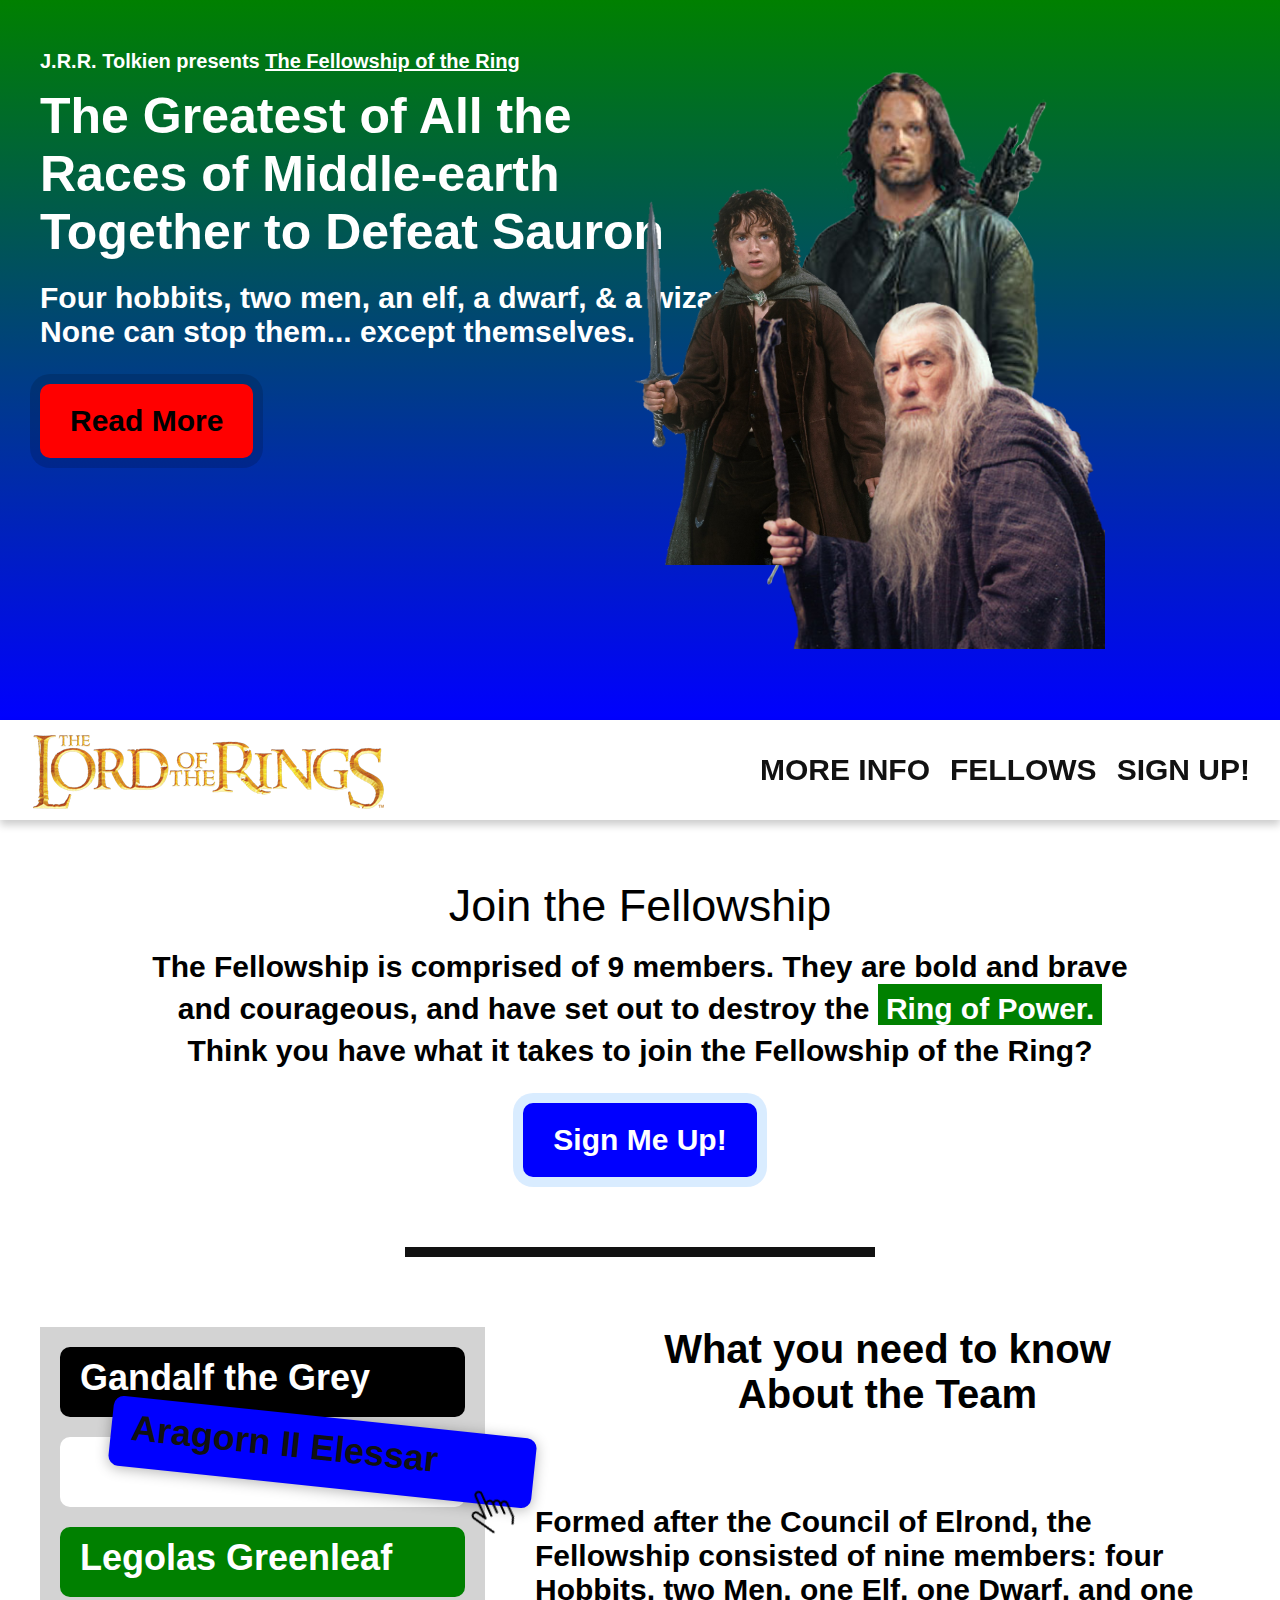
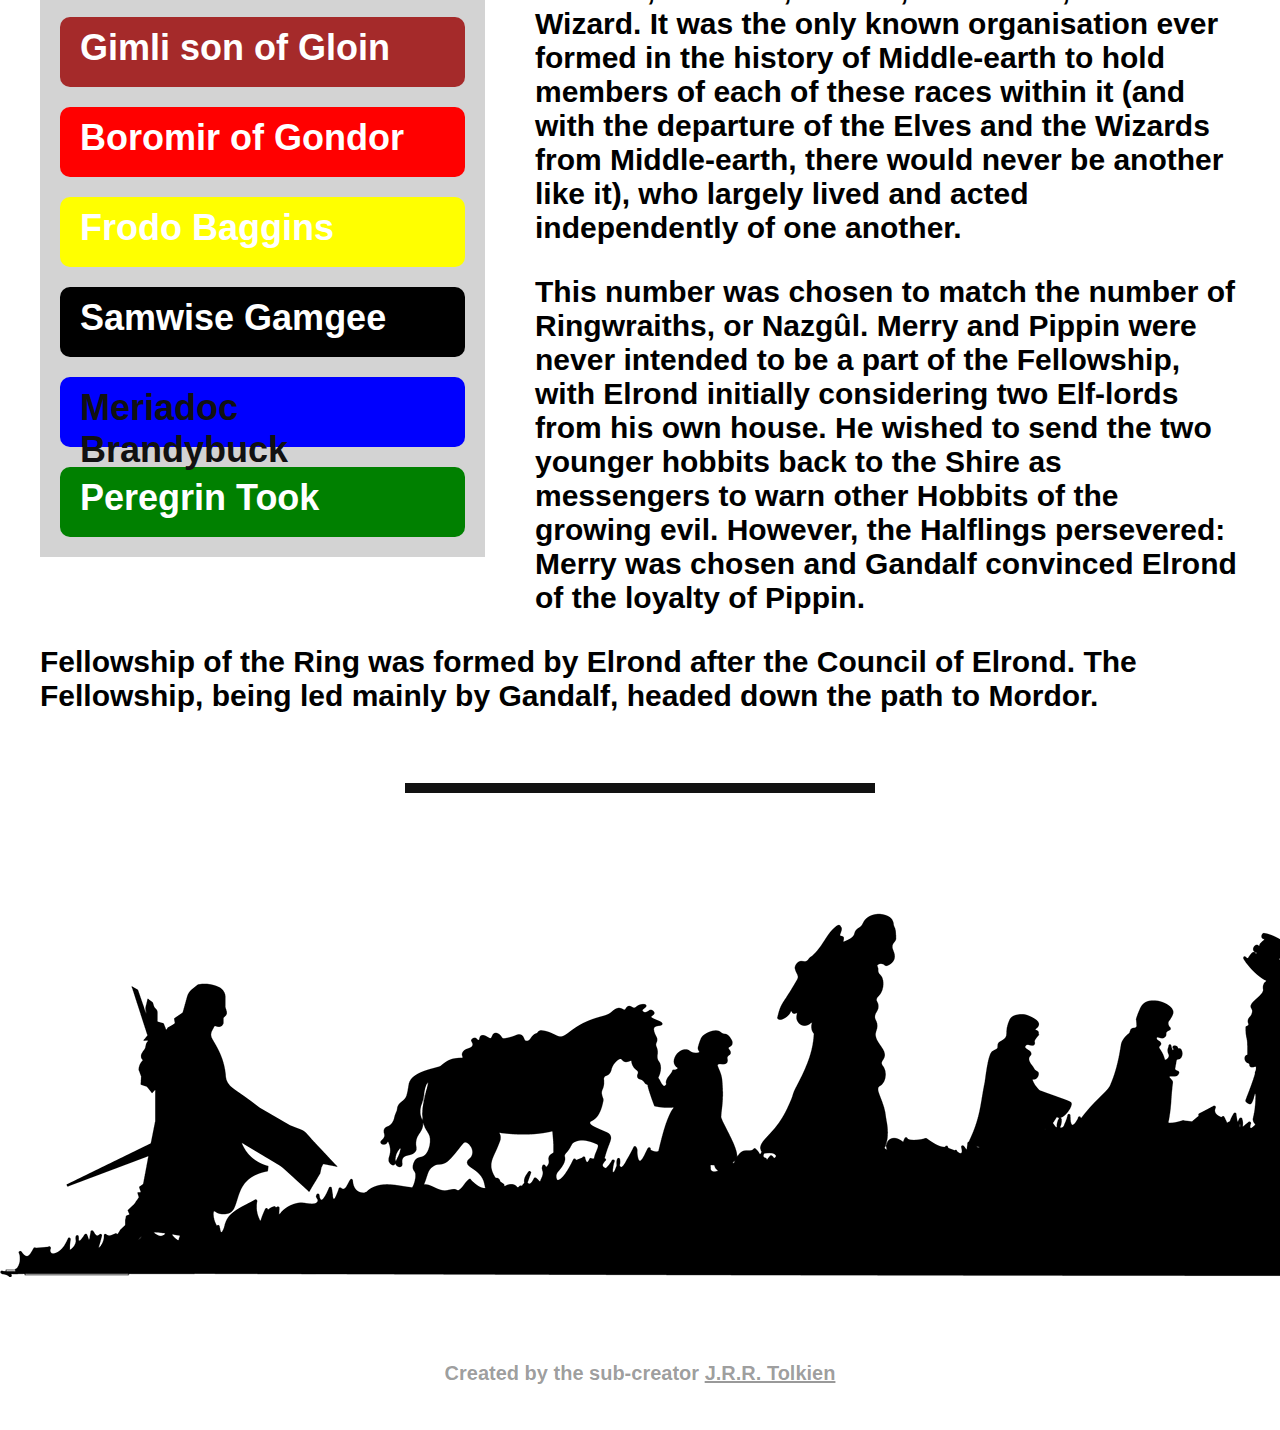
==== commit bed581fb: "updated the site" ====
--- a/fellowship.html
+++ b/fellowship.html
@@ -26,23 +26,23 @@
         <nav>
             <a href="#" class="logo">The Fellowship</a>
             <ul>
-                <li><a href="#">Sign Up!</a></li>
+                <li><a href="javascript:()" onclick="showPopup();">Sign Up!</a></li>
                 <li><a href="#fellows">Fellows</a></li>
                 <li><a href="#read-more">More Info</a></li>
             </ul>
 
         </nav>
         <div class="more-info">
-            <div class="wrapper">
+            <div class="wrapper2">
             <h2>Join the Fellowship</h2>
             <p>The Fellowship is comprised of 9 members. They are bold and brave and courageous, and have set out to destroy the <span class="highlight">Ring of Power.</span> Think you have what it takes to join the Fellowship of the Ring?</p>
-            <button class="cta">Sign Me Up!</button>
+            <button class="cta" onclick="showPopup();" id="fellows">Sign Me Up!</button>
         </div>
         </div>
         <div class="sep">
         </div>
 
-        <div class="fellows" id="fellows">
+        <div class="fellows">
             <div class="wrapper">
             <ul class="nb-list">
                 <li class="gray">Gandalf the Grey</li>
@@ -75,31 +75,37 @@
             Created by the sub-creator <a href="https://lotr.fandom.com/wiki/J.R.R._Tolkien" target="_blank">J.R.R. Tolkien</a>
         </div>
     </footer>
-    <div class="popup">
+    <div class="popup" id="popup">
         <div class="blanket"></div>
         <div class="content">
             <h2>Enter your Information</h2>
             <form action="">
-                <div class="item">
-                    <label>First Name</label>
-                    <input type="text" placeholder="Annatar" value="Tom">
+                <div class="row">
+                    <div class="item">
+                        <label>First Name</label>
+                        <input type="text" placeholder="Annatar" value="Tom">
+                    </div>
+                    <div class="item">
+                        <label>Last Name</label>
+                        <input type="text" placeholder="Notsauron">
+                    </div>
                 </div>
-                <div class="item">
-                    <label>Last Name</label>
-                    <input type="text" placeholder="Notsauron">
-                </div>
-                <div class="item">
-                    <label>Favorite Color</label>
-                    <input type="text" placeholder="Black">
-                </div>
-                <div class="item">
-                    <label>Favorite Hobby</label>
-                    <input type="text" placeholder="Ringmaking">
+                <div class="row">
+                    <div class="item">
+                        <label>Favorite Color</label>
+                        <input type="text" placeholder="Black">
+                    </div>
+                    <div class="item">
+                        <label>Favorite Hobby</label>
+                        <input type="text" placeholder="Ringmaking">
+                    </div>
                 </div>
                 <button class="cta">Let's Do This!</button>
             </form>
-            <button class="close">Close</button>
+            <button class="close" onclick="hidePopup();">Close</button>
         </div>
     </div>
 
+<script src="script.js" type="text/javascript"></script>
+
 </html>--- a/css/fellowship.css
+++ b/css/fellowship.css
@@ -42,7 +42,7 @@
 }
 
 .fellowship-banner{
-    background: linear-gradient(red,blue);
+    background: linear-gradient(green,blue);
     min-height: 80vh;
     padding: 50px 10px;
     box-sizing: border-box;
@@ -55,7 +55,7 @@
     background-size: 100%;
     width: 368px;
     height: 543.5px;
-    position: absolute; top: 50px; right: 75px;
+    position: absolute; top: 50px; right: 200px;
 }
 
 .character2{
@@ -63,7 +63,7 @@
     background-size: 100%;
     width: 420px;
     height: 415px;
-    position: absolute; top: 150px; right: 200px;
+    position: absolute; top: 150px; right: 300px;
 }
 
 .character3{
@@ -71,7 +71,7 @@
     background-size: 100%;
     width: 364px;
     height: 398.5px;
-    position: absolute; top: 250px; right: 50px;
+    position: absolute; top: 250px; right: 175px;
 }
 
 a.cta,
@@ -104,6 +104,11 @@
 }
 
 .wrapper{
+    width: 1200px;
+    margin: 0 auto;
+}
+
+.wrapper2{
     width: 1000px;
     margin: 0 auto;
 }
@@ -203,8 +208,8 @@
 }
 
 .highlight{
-    background-color: #4CC780;
-    color: #EBDE3C;
+    background-color: green;
+    color: white;
     padding: 8px 8px 0 8px;
     line-height: 50px;
     display: inline;
@@ -234,7 +239,7 @@
     box-sizing: border-box;
     background-color: lightgray;
     float: left;
-    margin: 0 20px 20px 0;
+    margin: 0 50px 25px 0;
     position: relative;
 }
 .fellows h3{
@@ -334,4 +339,131 @@
 
 .popup{
     display: none;
-}+    position: fixed;
+    top: 0;
+    bottom: 0;
+    right: 0;
+    left: 0;
+    z-index: 2;
+
+}
+
+.popup.show{
+    display: block;
+}
+
+.popup .blanket{
+    background-color: rgba(0,0,0,.7);
+    position: absolute;
+    top: 0;
+    bottom: 0;
+    right: 0;
+    left: 0;
+
+}
+
+.popup .content{
+    box-sizing: border-box;
+    position: absolute;
+    width: 960px;
+    height: 500px;
+    padding: 30px 40px;
+    background-color: white;
+    text-align: center;
+    left: 50%;
+    top: 50%;
+    margin-top: -250px;;
+    margin-left: -480px;
+}
+
+.popup h2{
+    margin: 10px 0 20px;
+}
+
+.popup .close{
+    width: 80px;
+    height: 80px;
+    background: url('../img/close-button.png') no-repeat center center;
+    background-size: 50%;
+    position: absolute;
+    top: -40px;
+    right: -40px;
+    border-radius: 50%;
+    border: none;
+    outline: none;
+    overflow: hidden;
+    text-indent: -999px;
+    cursor: pointer;
+}
+
+.popup .cta{
+    margin-top: 40px;
+}
+
+.popup .row::after{
+    content: '';
+    display: table;
+    clear: both;
+}
+
+
+.popup .item{
+    float: left;
+    width: 400px;
+    margin-left: 40px;
+    text-align: left;
+}
+
+.popup .item:first-child{
+    margin-left: 0;
+}
+
+.popup .item label{
+    display: block;
+    font-size: 20px;
+    font-weight: bold;
+    margin-top: 10px;
+}
+
+.popup .item input[type='text']{
+    display: block;
+    font-size: 30px;
+    font-weight: bold;
+    border: 4px solid #111111;
+    height: 70px;
+    box-sizing: border-box;
+    width: 100%;
+    padding: 15px 20px;
+}
+
+
+/* All of the above coding is for the popup...
+
+    <div class="popup">
+        <div class="blanket"></div>
+        <div class="content">
+            <h2>Enter your Information</h2>
+            <form action="">
+                <div class="item">
+                    <label>First Name</label>
+                    <input type="text" placeholder="Annatar" value="Tom">
+                </div>
+                <div class="item">
+                    <label>Last Name</label>
+                    <input type="text" placeholder="Notsauron">
+                </div>
+                <div class="item">
+                    <label>Favorite Color</label>
+                    <input type="text" placeholder="Black">
+                </div>
+                <div class="item">
+                    <label>Favorite Hobby</label>
+                    <input type="text" placeholder="Ringmaking">
+                </div>
+                <button class="cta">Let's Do This!</button>
+            </form>
+            <button class="close">Close</button>
+        </div>
+    </div>
+
+*/